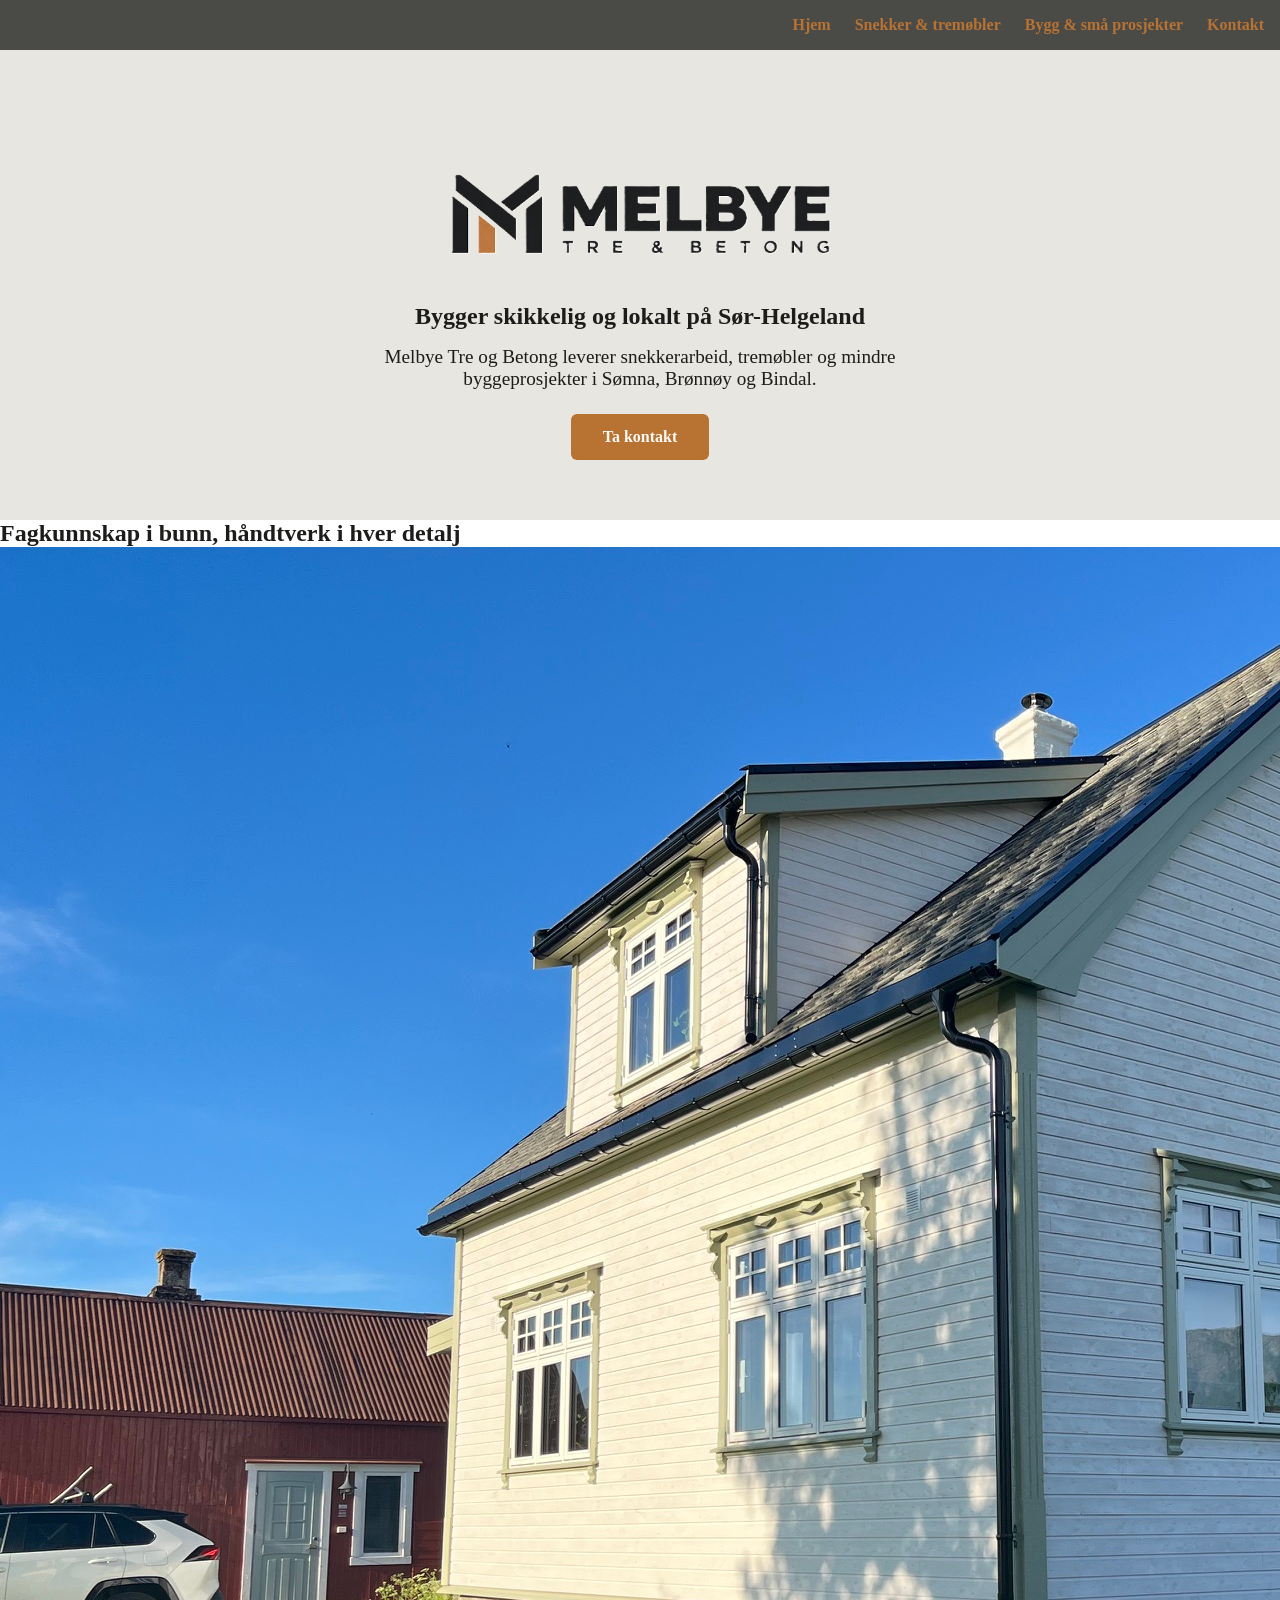
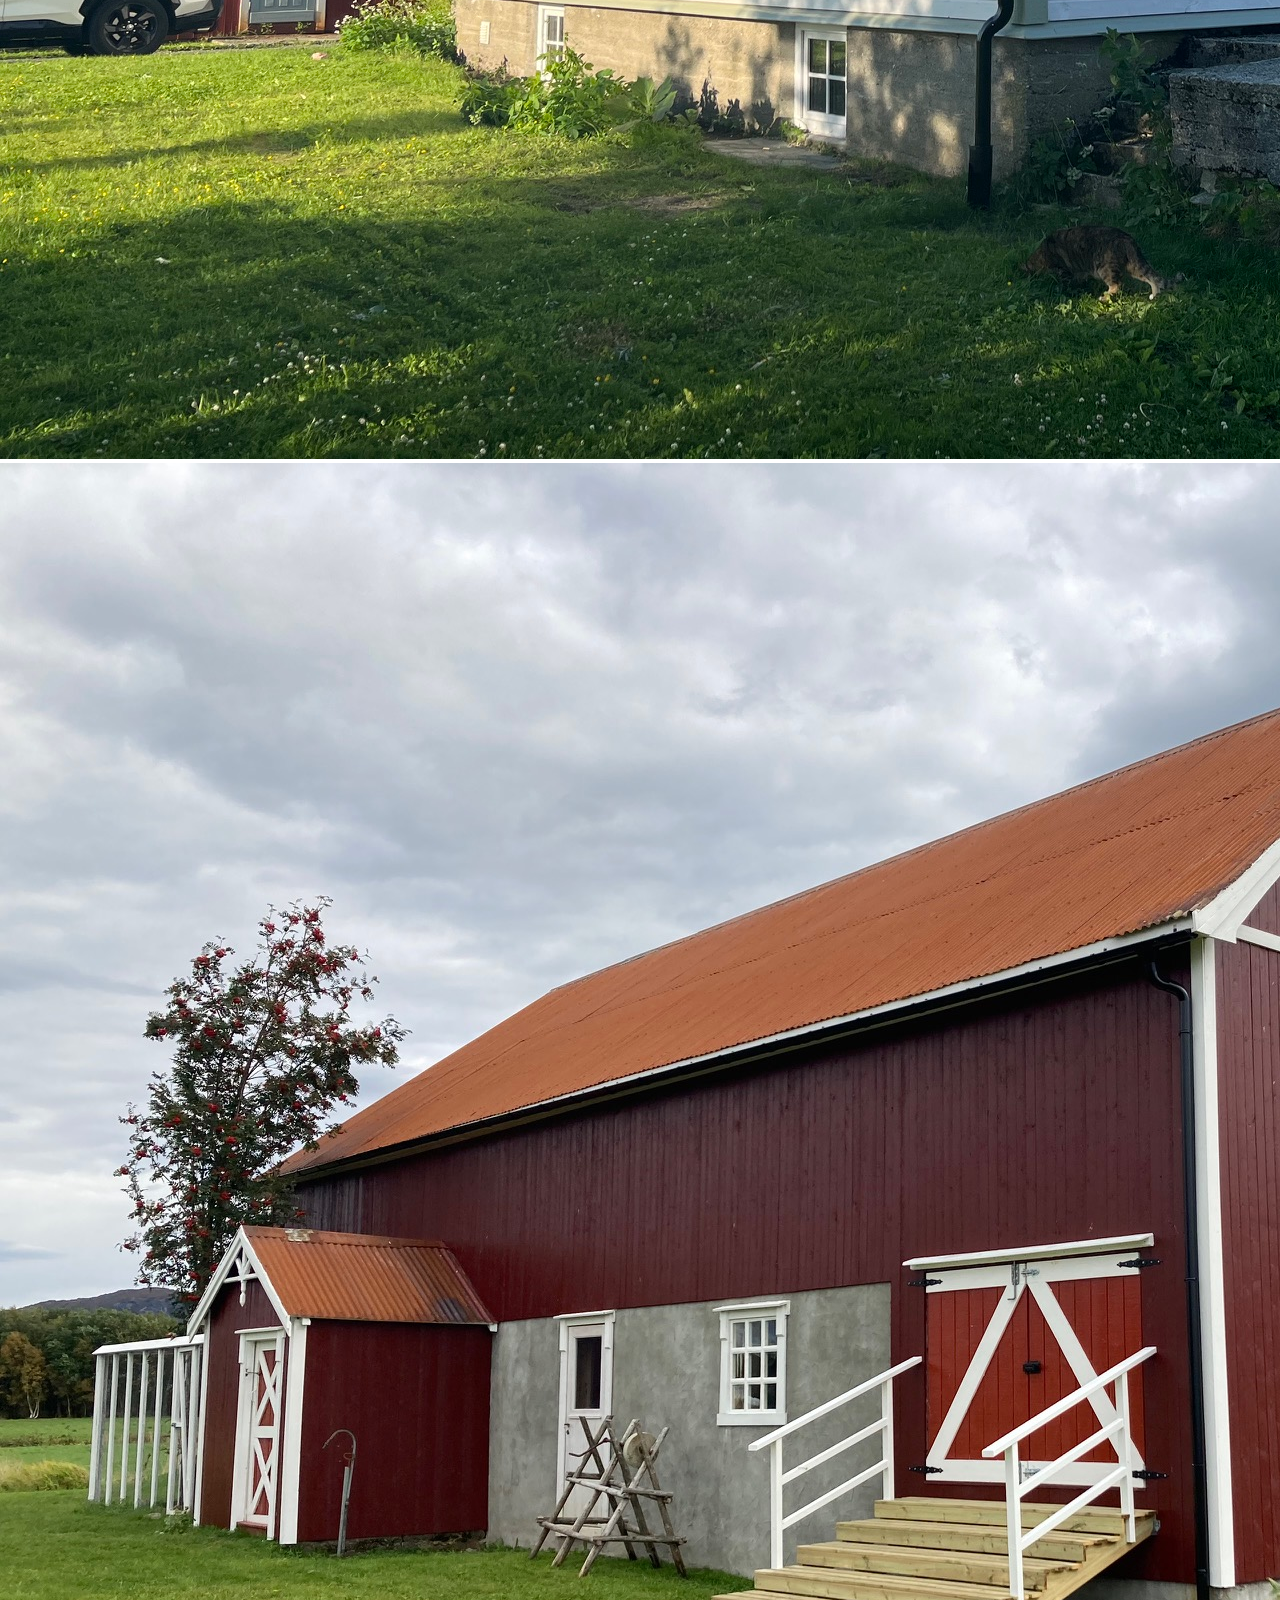
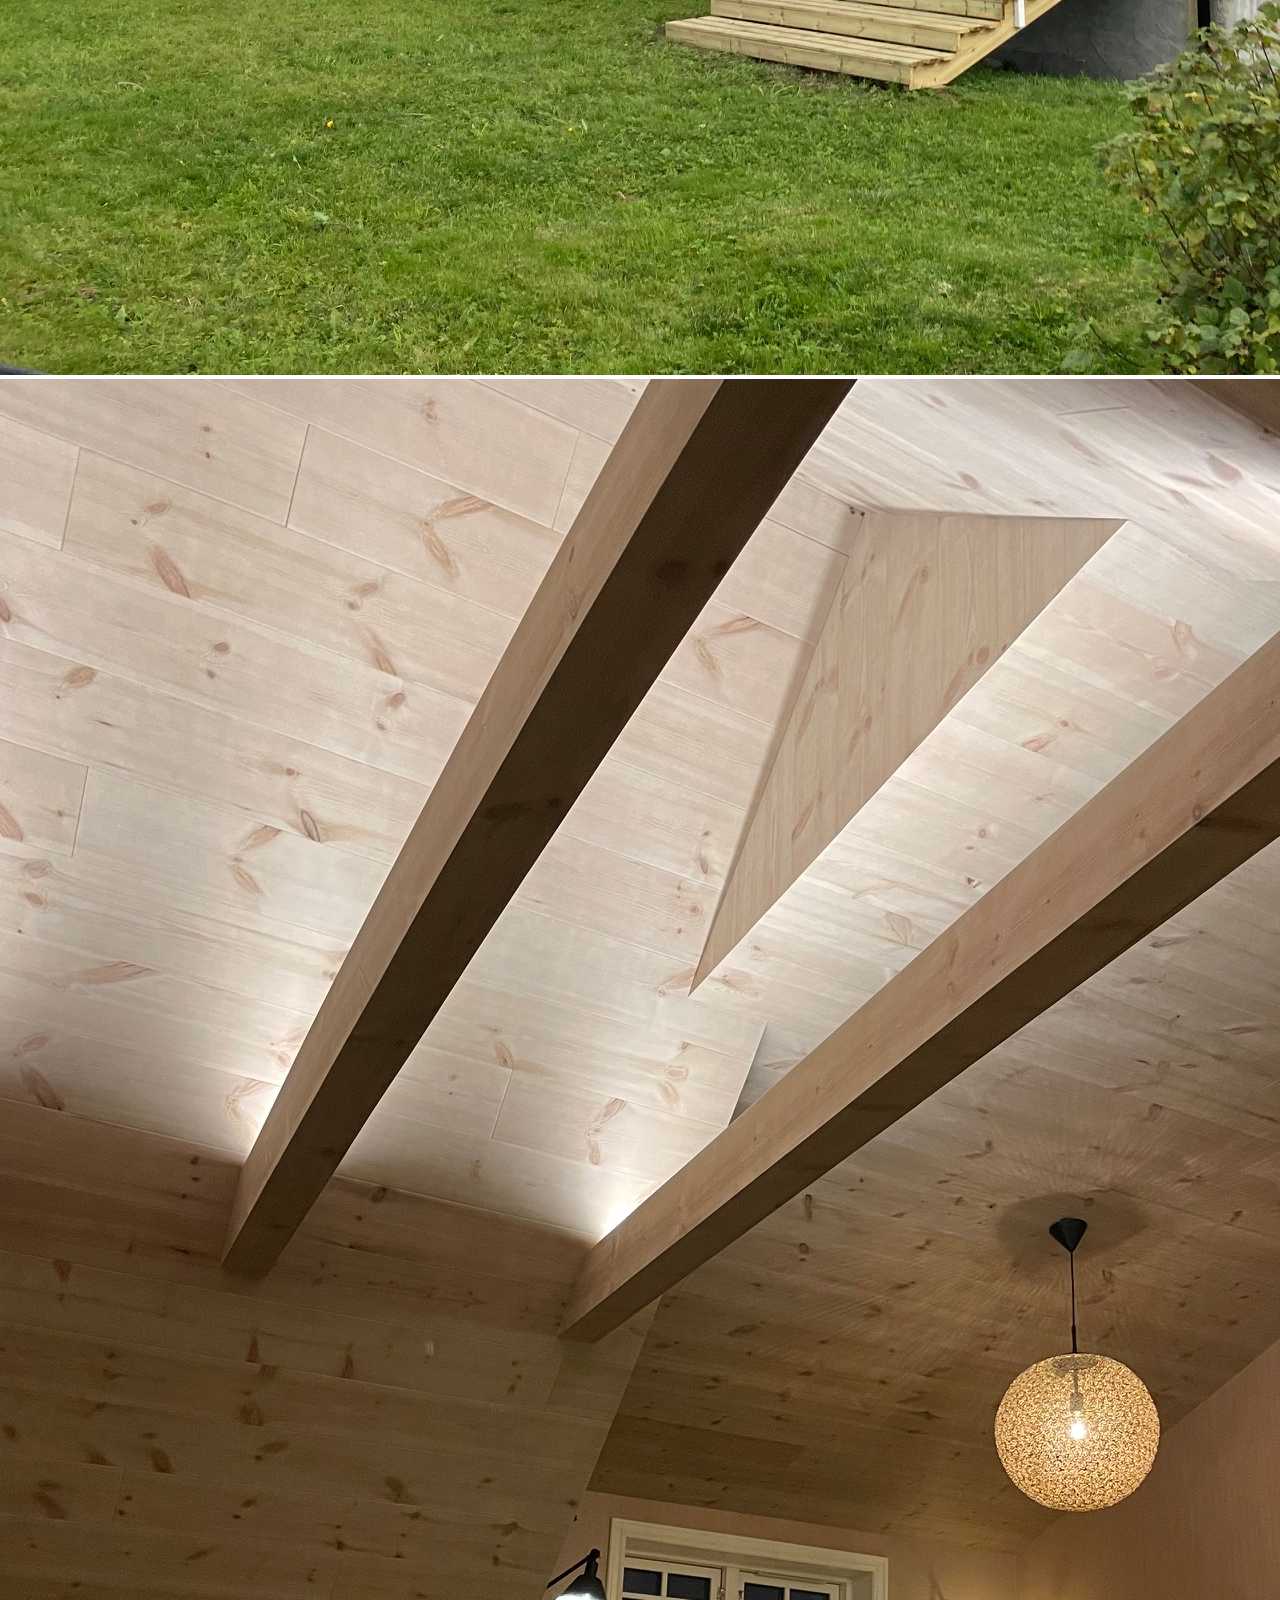
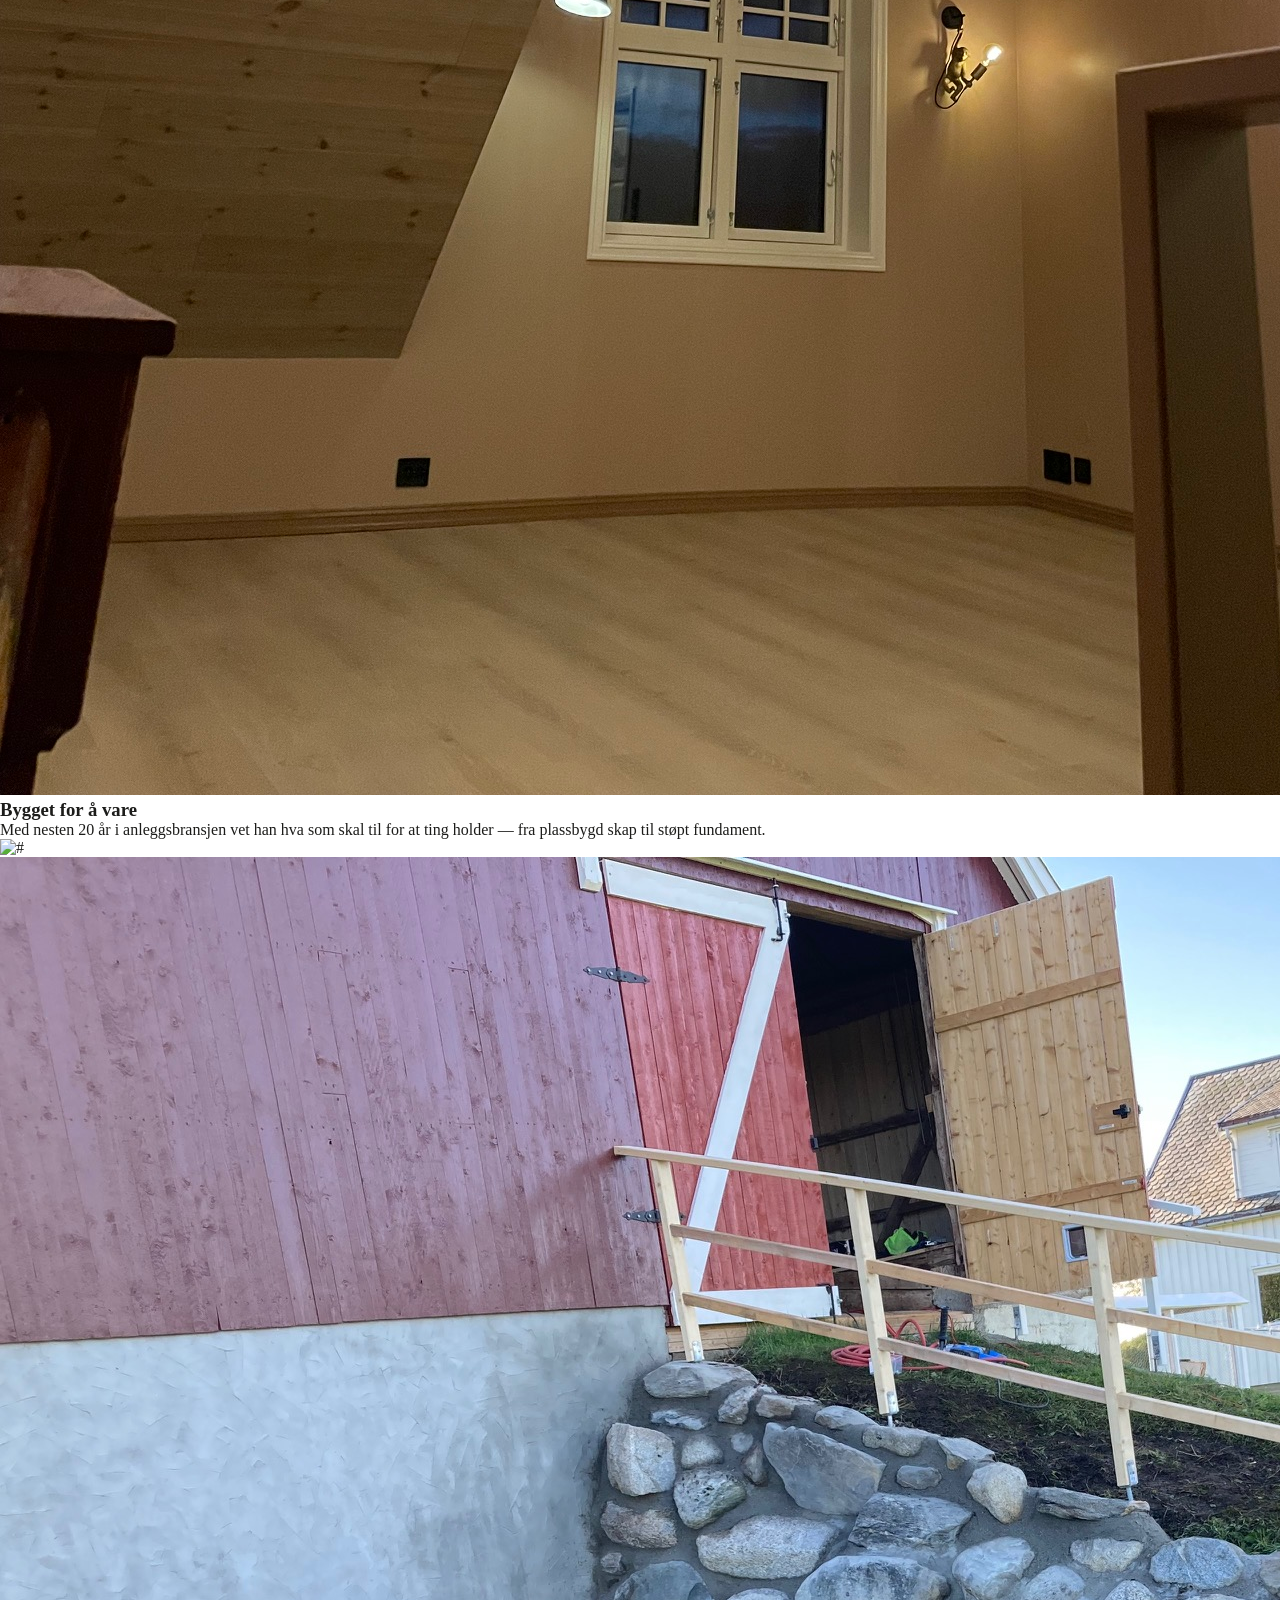
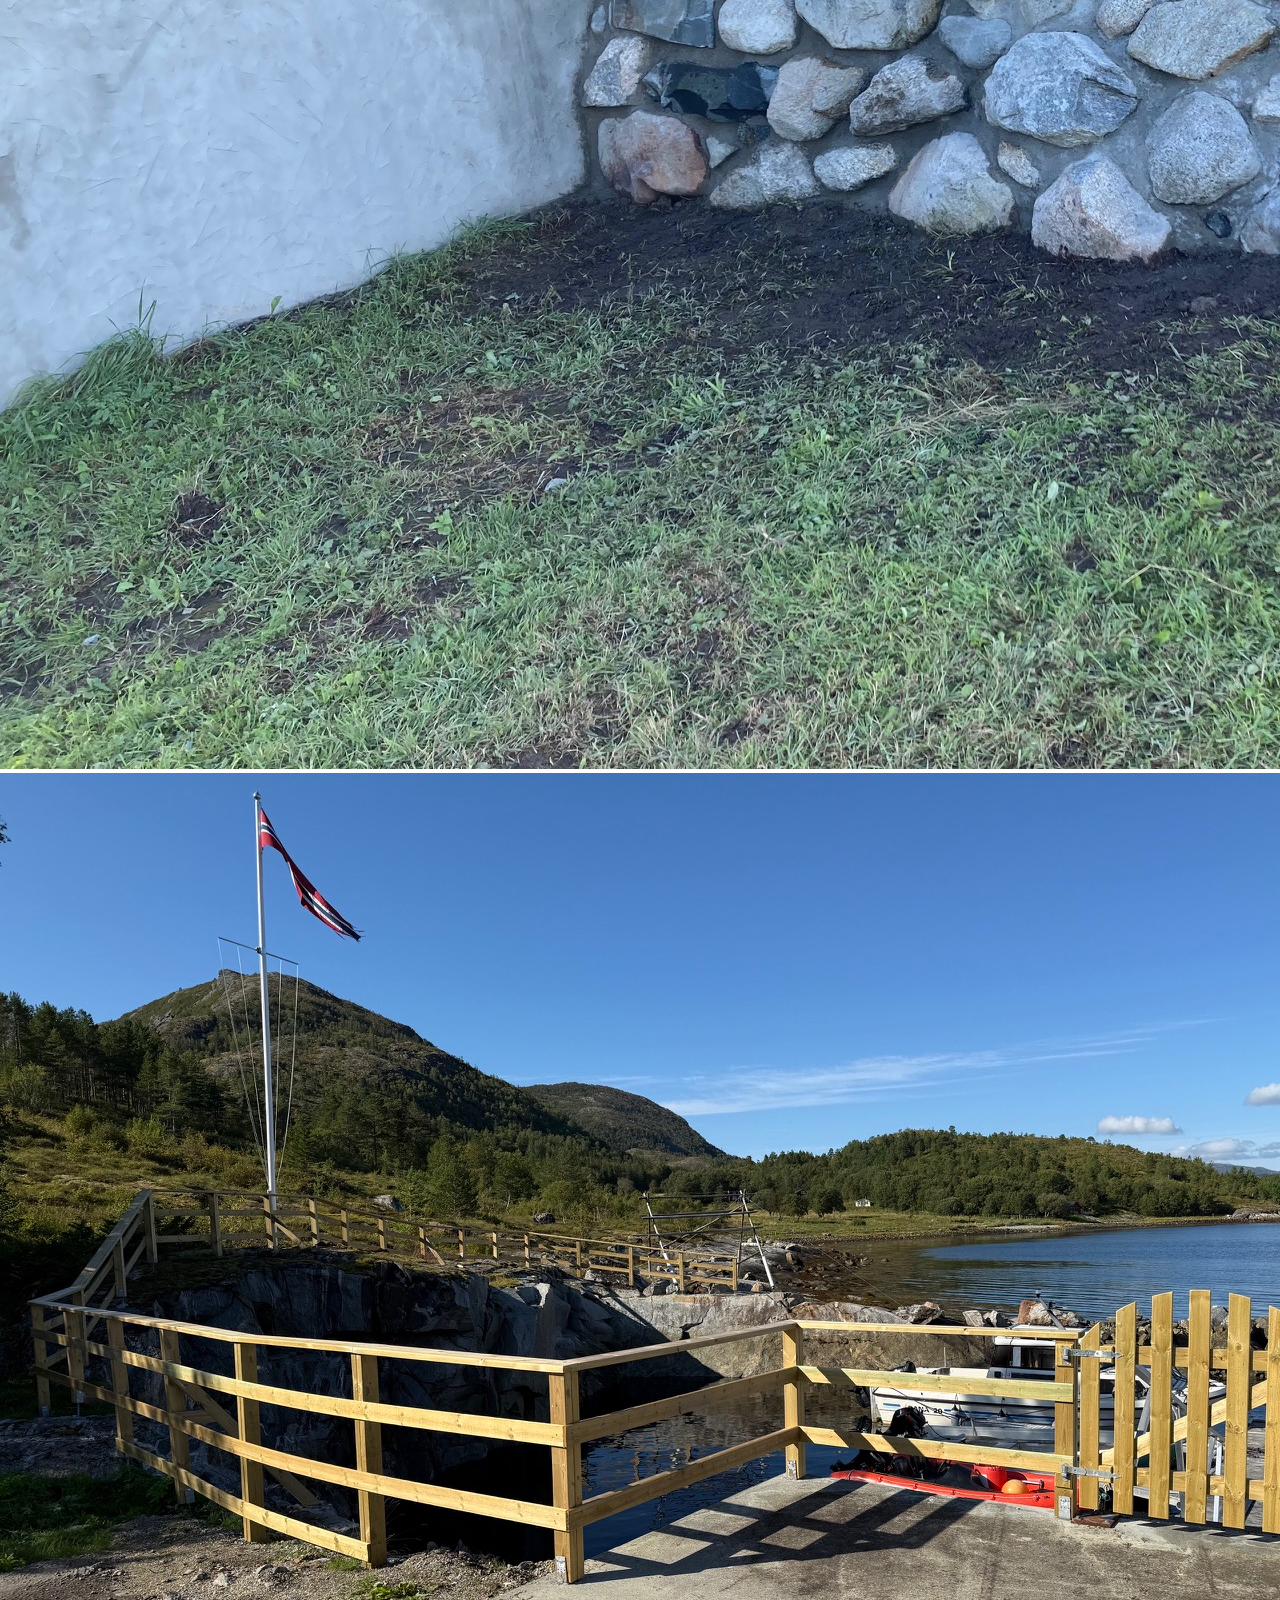
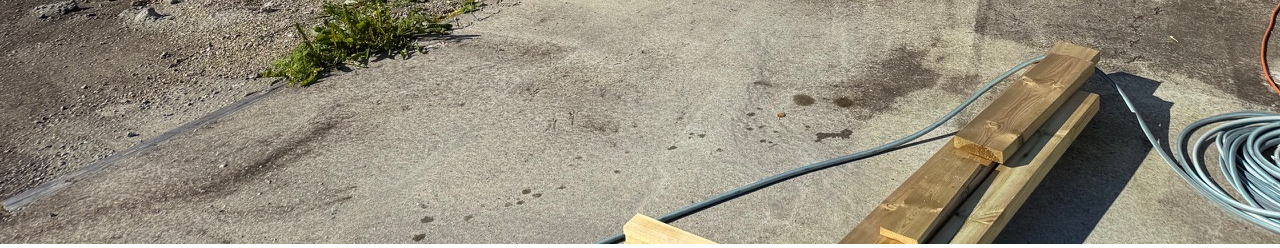
==== index.html @ 4311d652 "styne nav og hero" ====
<!DOCTYPE html>
<html lang="no">
<head>
  <meta charset="UTF-8">
  <meta name="viewport" content="width=device-width, initial-scale=1.0">
  <title>Melbye Tre og Betong</title>
  <link rel="stylesheet" href="style.css">
</head>
<body>

    <header>
      <nav>
        <ul>
            <li><a href="index.html">Hjem</a></li>
            <li><a href="#">Snekker &amp; tremøbler</a></li>
            <li><a href="#">Bygg &amp; små prosjekter</a></li>
            <li><a href="#">Kontakt</a></li>
        </ul>
      </nav>
    </header>

    <section class="hero">
     <img src="bilder/logo.png" alt="Melbye Tre og Betong">
     <h1>Bygger skikkelig og lokalt på Sør-Helgeland</h1>
     <p>Melbye Tre og Betong leverer snekkerarbeid, tremøbler og mindre byggeprosjekter i Sømna, Brønnøy og Bindal.</p>
     <a href="kontakt.html" class="knapp">Ta kontakt</a>
    </section>

    <section class="tjenester">
        <h2>Fagkunnskap i bunn, håndtverk i hver detalj</h2>

        <div class="galleri">
            <img src="bilder/hus.jpeg" alt="nyoppusset eldre hus med fine utsmykkninger">
            <img src="bilder/fjøs.jpeg" alt="nyoppusset fjøs med tretrapp">
            <img src="bilder/tak.jpeg" alt="listefritt tretakpanel i tak med mange vinkler">
            
             <div class="tekstboks">
                <h3>Bygget for å vare</h3>
                <p>Med nesten 20 år i anleggsbransjen vet han hva som skal til for at ting holder — fra plassbygd skap til støpt fundament.</p>
             </div>

            <img src="#" alt="#">
            <img src="bilder/betong.jpeg" alt="betongvegg og steinvegg med gjerde">
            <img src="bilder/brygge.jpeg" alt="støpt kai og gjerding med port rundt liten havn">
        </div>
    </section>

</body>
</html>
---- style.css ----
:root {
  --betong-lys: #E8E6E1;
  --betong-mørk: #4A4A47;
  --tre: #B87333;
  --sort: #1C1C1A;
  --hvit: #FAF9F6;
}

* {
  margin: 0;
  padding: 0;
  box-sizing: border-box;
}

body {
  font-family: barlow condensed;
  color: var(--sort);
}

nav {
    background-color: var(--betong-mørk);
}

nav ul {
  list-style: none;
  display: flex;
  gap: 24px;
  justify-content: flex-end;
  padding: 16px;
}

nav a {
  text-decoration: none;
  color: var(--tre);
  font-weight: bold;
}

.hero {
  text-align: center;
  padding: 60px 20px;
  background-color: var(--betong-lys);
}

.hero img {
  width: 444px;
  margin-bottom: -33px;
}

.hero h1 {
  margin-bottom: 16px;
}

.hero p {
  max-width: 600px;
  margin: 0 auto 24px;
  font-size: 1.2rem;
}

.knapp {
  display: inline-block;
  background-color: var(--tre);
  color: var(--hvit);
  text-decoration: none;
  padding: 14px 32px;
  border-radius: 6px;
  font-weight: bold;
}
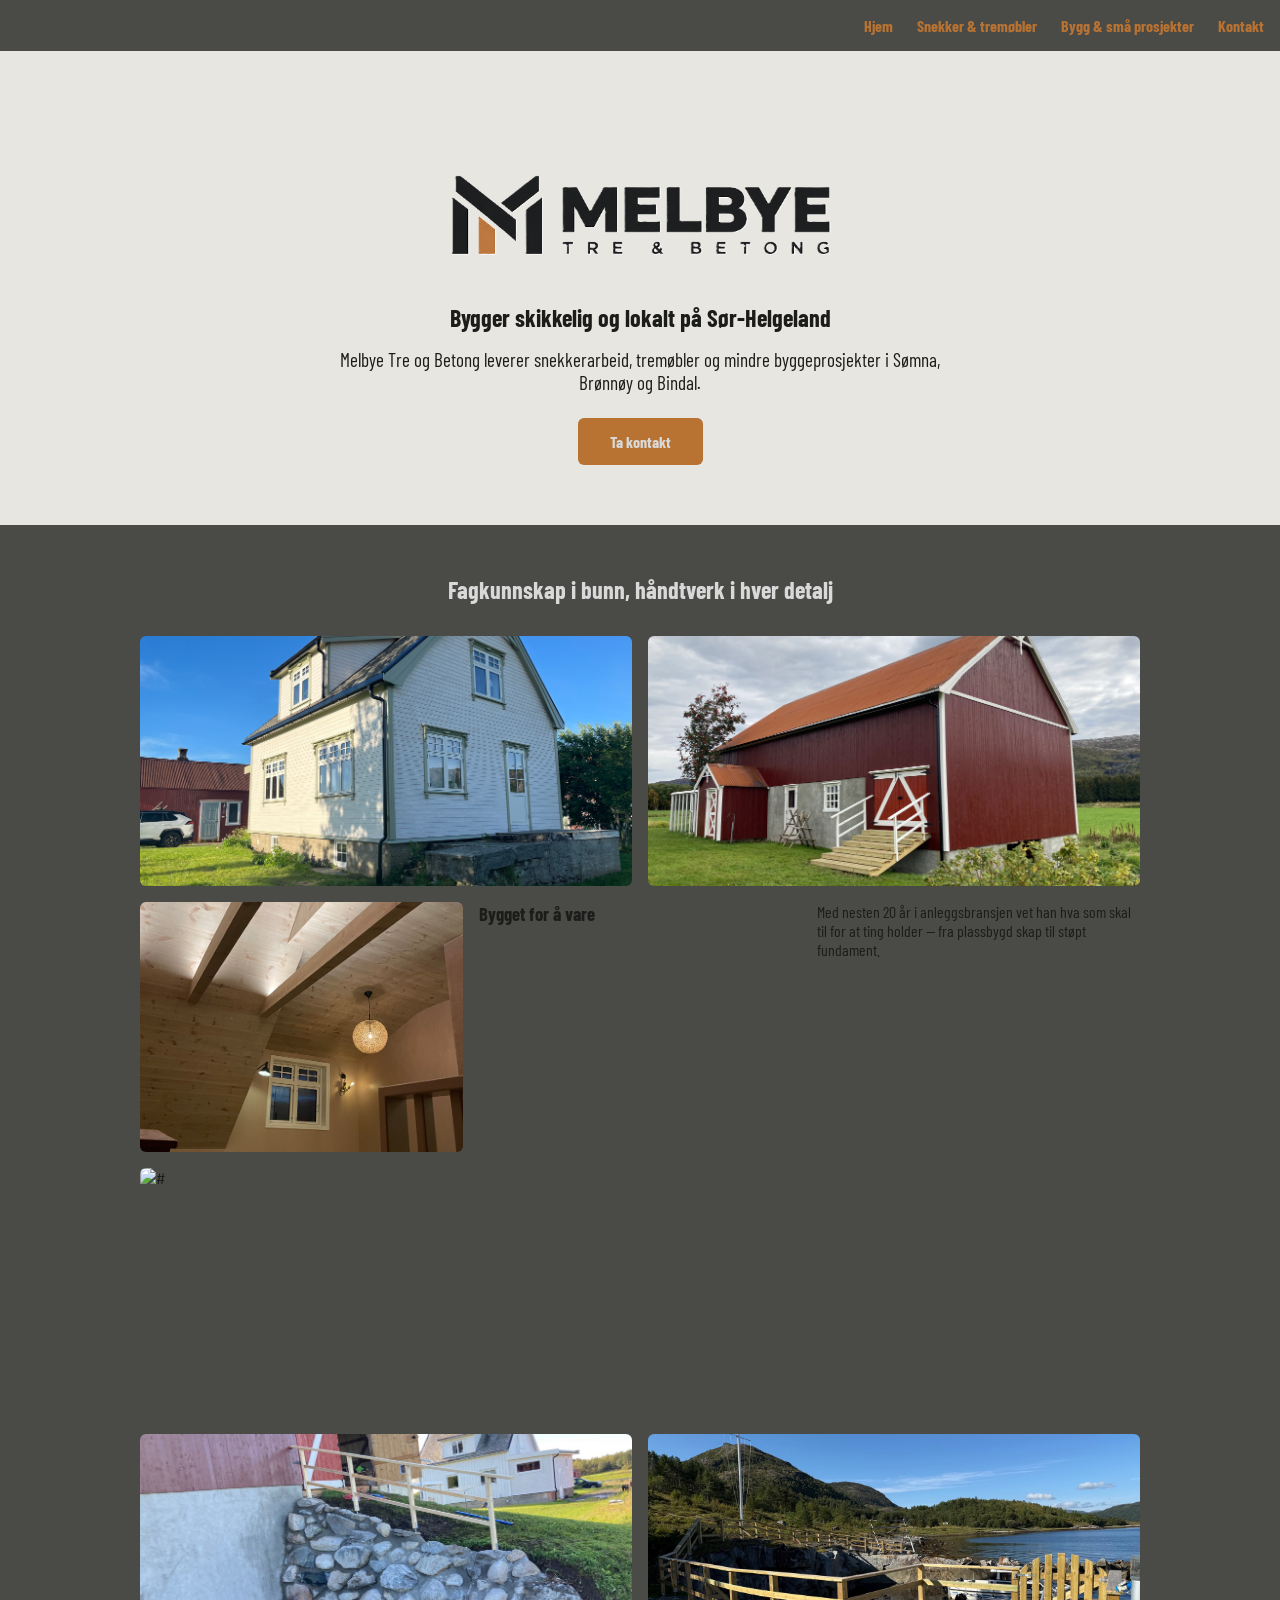
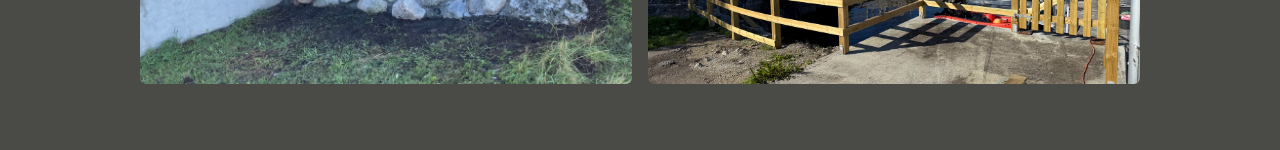
==== commit aaaa9ebb: "oppdater fargenavn og galleri-layout, samnt overskrifter til css" ====
--- a/index.html
+++ b/index.html
@@ -4,6 +4,7 @@
   <meta charset="UTF-8">
   <meta name="viewport" content="width=device-width, initial-scale=1.0">
   <title>Melbye Tre og Betong</title>
+  <link href="https://fonts.googleapis.com/css2?family=Barlow+Condensed:wght@400;600;700&display=swap" rel="stylesheet">
   <link rel="stylesheet" href="style.css">
 </head>
 <body>
@@ -30,18 +31,23 @@
         <h2>Fagkunnskap i bunn, håndtverk i hver detalj</h2>
 
         <div class="galleri">
-            <img src="bilder/hus.jpeg" alt="nyoppusset eldre hus med fine utsmykkninger">
-            <img src="bilder/fjøs.jpeg" alt="nyoppusset fjøs med tretrapp">
+   
+         <div class="rad-2">
+           <img src="bilder/hus.jpeg" alt="nyoppusset eldre hus med fine utsmykkninger">
+           <img src="bilder/fjøs.jpeg" alt="nyoppusset fjøs med tretrapp">
+         </div>
+                       
+         <div class="rad-3">
             <img src="bilder/tak.jpeg" alt="listefritt tretakpanel i tak med mange vinkler">
-            
-             <div class="tekstboks">
-                <h3>Bygget for å vare</h3>
-                <p>Med nesten 20 år i anleggsbransjen vet han hva som skal til for at ting holder — fra plassbygd skap til støpt fundament.</p>
-             </div>
+            <h3>Bygget for å vare</h3>
+            <p>Med nesten 20 år i anleggsbransjen vet han hva som skal til for at ting holder — fra plassbygd skap til støpt fundament.</p>
+            <img src="#" alt="#">
+         </div>
 
-            <img src="#" alt="#">
+         <div class="rad-2">
             <img src="bilder/betong.jpeg" alt="betongvegg og steinvegg med gjerde">
             <img src="bilder/brygge.jpeg" alt="støpt kai og gjerding med port rundt liten havn">
+          </div>
         </div>
     </section>
 
--- a/style.css
+++ b/style.css
@@ -1,11 +1,18 @@
+/* ============================================
+   FARGER (variabler)
+   ============================================ */
 :root {
-  --betong-lys: #E8E6E1;
-  --betong-mørk: #4A4A47;
-  --tre: #B87333;
-  --sort: #1C1C1A;
-  --hvit: #FAF9F6;
+  --grå-lys: #E8E6E1;
+  --grå-mørk: #4A4A47;
+  --tre-varm: #B87333;
+  --tre-varm-2: #A56A3A;
+  --mørk-tekst: #1C1C1A;
+  --lys-tekst: #D9D9D9;
 }
 
+/* ============================================
+   GRUNNLEGGENDE / RESET
+   ============================================ */
 * {
   margin: 0;
   padding: 0;
@@ -13,12 +20,15 @@
 }
 
 body {
-  font-family: barlow condensed;
-  color: var(--sort);
+  font-family: "Barlow Condensed", sans-serif;
+  color: var(--mørk-tekst);
 }
 
+/* ============================================
+   NAV (toppmeny)
+   ============================================ */
 nav {
-    background-color: var(--betong-mørk);
+  background-color: var(--grå-mørk);
 }
 
 nav ul {
@@ -31,14 +41,17 @@
 
 nav a {
   text-decoration: none;
-  color: var(--tre);
+  color: var(--tre-varm);
   font-weight: bold;
 }
 
+/* ============================================
+   HERO (topp med logo + overskrift)
+   ============================================ */
 .hero {
   text-align: center;
   padding: 60px 20px;
-  background-color: var(--betong-lys);
+  background-color: var(--grå-lys);
 }
 
 .hero img {
@@ -56,12 +69,70 @@
   font-size: 1.2rem;
 }
 
+/* ============================================
+   KNAPP
+   ============================================ */
 .knapp {
   display: inline-block;
-  background-color: var(--tre);
-  color: var(--hvit);
+  background-color: var(--tre-varm);
+  color: var(--lys-tekst);
   text-decoration: none;
   padding: 14px 32px;
   border-radius: 6px;
   font-weight: bold;
+}
+
+/* ============================================
+   TJENESTER (mørk seksjon med bildegalleri)
+   ============================================ */
+.tjenester {
+  background-color: var(--grå-mørk);
+  padding: 50px 20px;
+}
+
+.tjenester h2 {
+  text-align: center;
+  color: var(--lys-tekst);
+  margin-bottom: 32px;
+}
+
+/* --- Galleri-container --- */
+.galleri {
+  max-width: 1000px;
+  margin: 0 auto;
+}
+
+/* --- Rader i galleriet --- */
+.rad-2 {
+  display: grid;
+  grid-template-columns: repeat(2, 1fr);
+  gap: 16px;
+  margin-bottom: 16px;
+}
+
+.rad-3 {
+  display: grid;
+  grid-template-columns: repeat(3, 1fr);
+  gap: 16px;
+  margin-bottom: 16px;
+}
+
+/* --- Bilder i radene --- */
+.rad-2 img,
+.rad-3 img {
+  width: 100%;
+  height: 250px;
+  object-fit: cover;
+  border-radius: 6px;
+}
+
+/* --- Tekstboks i galleriet --- */
+.tekstboks {
+  background-color: var(--tre-varm);
+  color: var(--lys-tekst);
+  padding: 20px;
+  border-radius: 6px;
+  display: flex;
+  flex-direction: column;
+  justify-content: center;
 }
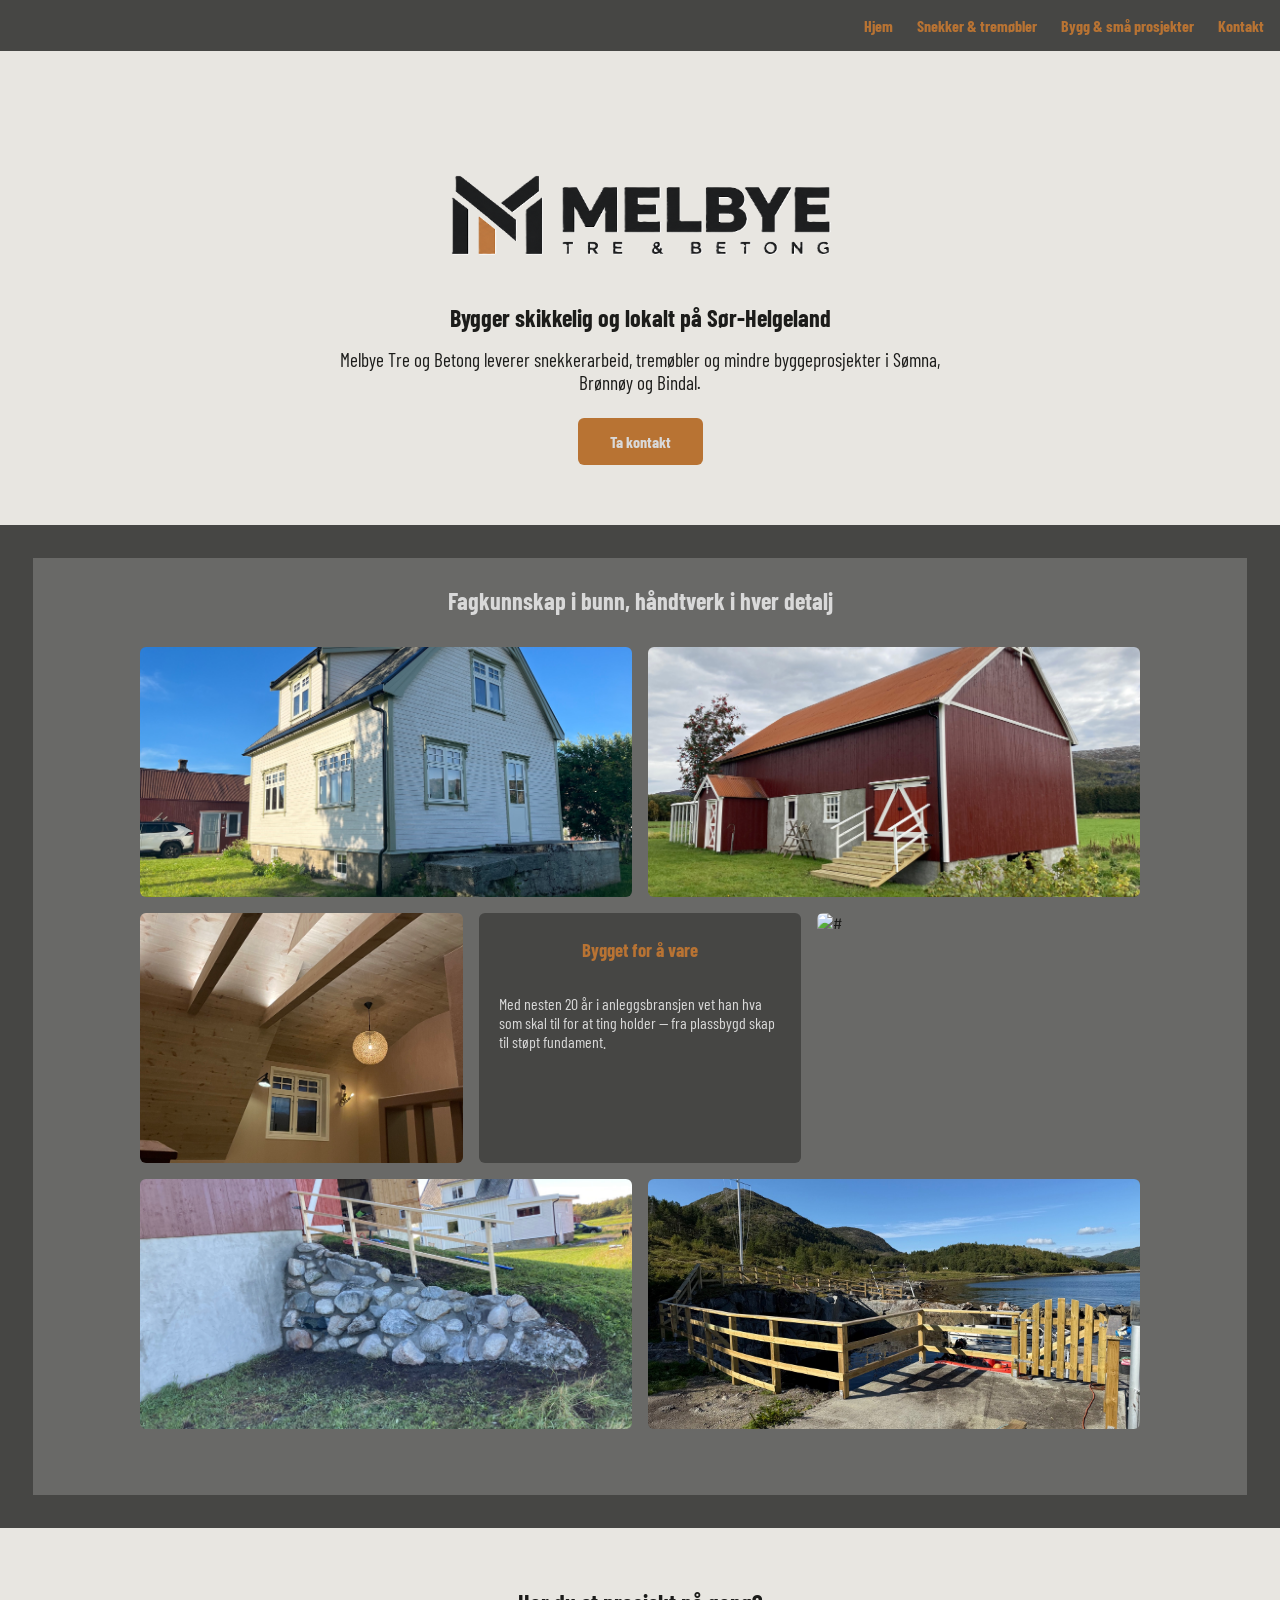
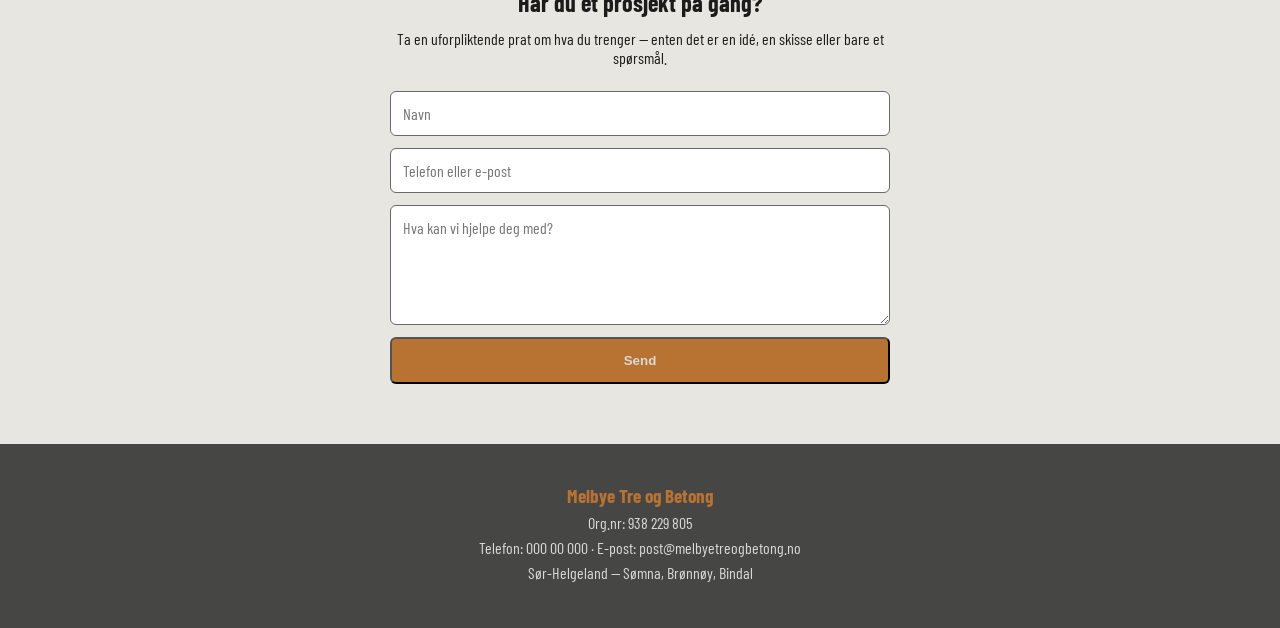
==== commit ad57bbe1: "la til kontakt-sekjon og footer" ====
--- a/index.html
+++ b/index.html
@@ -9,47 +9,77 @@
 </head>
 <body>
 
-    <header>
-      <nav>
-        <ul>
-            <li><a href="index.html">Hjem</a></li>
-            <li><a href="#">Snekker &amp; tremøbler</a></li>
-            <li><a href="#">Bygg &amp; små prosjekter</a></li>
-            <li><a href="#">Kontakt</a></li>
-        </ul>
-      </nav>
-    </header>
+  <!-- ===== TOPPMENY ===== -->
+  <header>
+    <nav>
+      <ul>
+        <li><a href="index.html">Hjem</a></li>
+        <li><a href="#">Snekker &amp; tremøbler</a></li>
+        <li><a href="#">Bygg &amp; små prosjekter</a></li>
+        <li><a href="#kontakt">Kontakt</a></li>
+      </ul>
+    </nav>
+  </header>
 
-    <section class="hero">
-     <img src="bilder/logo.png" alt="Melbye Tre og Betong">
-     <h1>Bygger skikkelig og lokalt på Sør-Helgeland</h1>
-     <p>Melbye Tre og Betong leverer snekkerarbeid, tremøbler og mindre byggeprosjekter i Sømna, Brønnøy og Bindal.</p>
-     <a href="kontakt.html" class="knapp">Ta kontakt</a>
-    </section>
+  <!-- ===== HERO ===== -->
+  <section class="hero">
+    <img src="bilder/logo.png" alt="Melbye Tre og Betong">
+    <h1>Bygger skikkelig og lokalt på Sør-Helgeland</h1>
+    <p>Melbye Tre og Betong leverer snekkerarbeid, tremøbler og mindre byggeprosjekter i Sømna, Brønnøy og Bindal.</p>
+    <a href="#kontakt" class="knapp">Ta kontakt</a>
+  </section>
 
-    <section class="tjenester">
-        <h2>Fagkunnskap i bunn, håndtverk i hver detalj</h2>
+  <!-- ===== TJENESTER / GALLERI ===== -->
+  <section class="tjenester">
+    <h2>Fagkunnskap i bunn, håndtverk i hver detalj</h2>
 
-        <div class="galleri">
-   
-         <div class="rad-2">
-           <img src="bilder/hus.jpeg" alt="nyoppusset eldre hus med fine utsmykkninger">
-           <img src="bilder/fjøs.jpeg" alt="nyoppusset fjøs med tretrapp">
-         </div>
-                       
-         <div class="rad-3">
-            <img src="bilder/tak.jpeg" alt="listefritt tretakpanel i tak med mange vinkler">
-            <h3>Bygget for å vare</h3>
-            <p>Med nesten 20 år i anleggsbransjen vet han hva som skal til for at ting holder — fra plassbygd skap til støpt fundament.</p>
-            <img src="#" alt="#">
-         </div>
+    <div class="galleri">
 
-         <div class="rad-2">
-            <img src="bilder/betong.jpeg" alt="betongvegg og steinvegg med gjerde">
-            <img src="bilder/brygge.jpeg" alt="støpt kai og gjerding med port rundt liten havn">
-          </div>
+      <!-- Rad 1: to bilder -->
+      <div class="rad-2">
+        <img src="bilder/hus.jpeg" alt="nyoppusset eldre hus med fine utsmykkninger">
+        <img src="bilder/fjøs.jpeg" alt="nyoppusset fjøs med tretrapp">
+      </div>
+
+      <!-- Rad 2: bilde + tekstboks + bilde -->
+      <div class="rad-3">
+        <img src="bilder/tak.jpeg" alt="listefritt tretakpanel i tak med mange vinkler">
+        <div class="tekstboks">
+          <h3>Bygget for å vare</h3>
+          <p>Med nesten 20 år i anleggsbransjen vet han hva som skal til for at ting holder — fra plassbygd skap til støpt fundament.</p>
         </div>
-    </section>
+        <img src="#" alt="#">
+      </div>
+
+      <!-- Rad 3: to bilder -->
+      <div class="rad-2">
+        <img src="bilder/betong.jpeg" alt="betongvegg og steinvegg med gjerde">
+        <img src="bilder/brygge.jpeg" alt="støpt kai og gjerding med port rundt liten havn">
+      </div>
+
+    </div>
+  </section>
+
+  <!-- ===== KONTAKT ===== -->
+  <section class="kontakt" id="kontakt">
+    <h2>Har du et prosjekt på gang?</h2>
+    <p>Ta en uforpliktende prat om hva du trenger — enten det er en idé, en skisse eller bare et spørsmål.</p>
+
+    <form action="https://formspree.io/f/DITT-ID" method="POST">
+      <input type="text" name="navn" placeholder="Navn" required>
+      <input type="text" name="kontakt" placeholder="Telefon eller e-post" required>
+      <textarea name="melding" placeholder="Hva kan vi hjelpe deg med?" required></textarea>
+      <button type="submit" class="knapp">Send</button>
+    </form>
+  </section>
+
+  <!-- ===== FOOTER ===== -->
+  <footer>
+    <p class="footer-navn">Melbye Tre og Betong</p>
+    <p>Org.nr: 938 229 805</p>
+    <p>Telefon: 000 00 000 · E-post: post@melbyetreogbetong.no</p>
+    <p>Sør-Helgeland — Sømna, Brønnøy, Bindal</p>
+  </footer>
 
 </body>
 </html>
--- a/style.css
+++ b/style.css
@@ -3,7 +3,8 @@
    ============================================ */
 :root {
   --grå-lys: #E8E6E1;
-  --grå-mørk: #4A4A47;
+  --grå-mørk: #696967;
+  --grå-mørk-mørk: #464644;
   --tre-varm: #B87333;
   --tre-varm-2: #A56A3A;
   --mørk-tekst: #1C1C1A;
@@ -28,7 +29,13 @@
    NAV (toppmeny)
    ============================================ */
 nav {
-  background-color: var(--grå-mørk);
+  background-color: var(--grå-mørk-mørk);
+}
+
+header {
+  position: sticky;
+  top: 0;
+  z-index: 100;
 }
 
 nav ul {
@@ -87,12 +94,14 @@
    ============================================ */
 .tjenester {
   background-color: var(--grå-mørk);
+  border: 33px solid #464644;
   padding: 50px 20px;
 }
 
 .tjenester h2 {
   text-align: center;
   color: var(--lys-tekst);
+  margin-top: -22px;
   margin-bottom: 32px;
 }
 
@@ -128,11 +137,78 @@
 
 /* --- Tekstboks i galleriet --- */
 .tekstboks {
-  background-color: var(--tre-varm);
+  background-color: var(--grå-mørk-mørk);
   color: var(--lys-tekst);
   padding: 20px;
   border-radius: 6px;
   display: flex;
   flex-direction: column;
   justify-content: center;
+}
+
+.tekstboks h3 {
+  color: #B87333;
+  text-align: center;
+  margin-top: -88px;
+  margin-bottom: 33px;
+}
+
+/* ============================================
+   KONTAKT
+   ============================================ */
+.kontakt {
+  background-color: var(--grå-lys);
+  text-align: center;
+  padding: 60px 20px;
+}
+
+.kontakt h2 {
+  margin-bottom: 12px;
+}
+
+.kontakt p {
+  max-width: 500px;
+  margin: 0 auto 24px;
+}
+
+.kontakt form {
+  max-width: 500px;
+  margin: 0 auto;
+  display: flex;
+  flex-direction: column;
+  gap: 12px;
+}
+
+.kontakt input,
+.kontakt textarea {
+  padding: 12px;
+  border: 1px solid var(--grå-mørk);
+  border-radius: 6px;
+  font-family: inherit;
+  font-size: 1rem;
+}
+
+.kontakt textarea {
+  min-height: 120px;
+  resize: vertical;
+}
+
+/* ============================================
+   FOOTER
+   ============================================ */
+footer {
+  background-color: var(--grå-mørk-mørk);
+  color: var(--lys-tekst);
+  text-align: center;
+  padding: 40px 20px;
+}
+
+footer p {
+  margin-bottom: 6px;
+}
+
+.footer-navn {
+  font-weight: bold;
+  font-size: 1.2rem;
+  color: var(--tre-varm);
 }
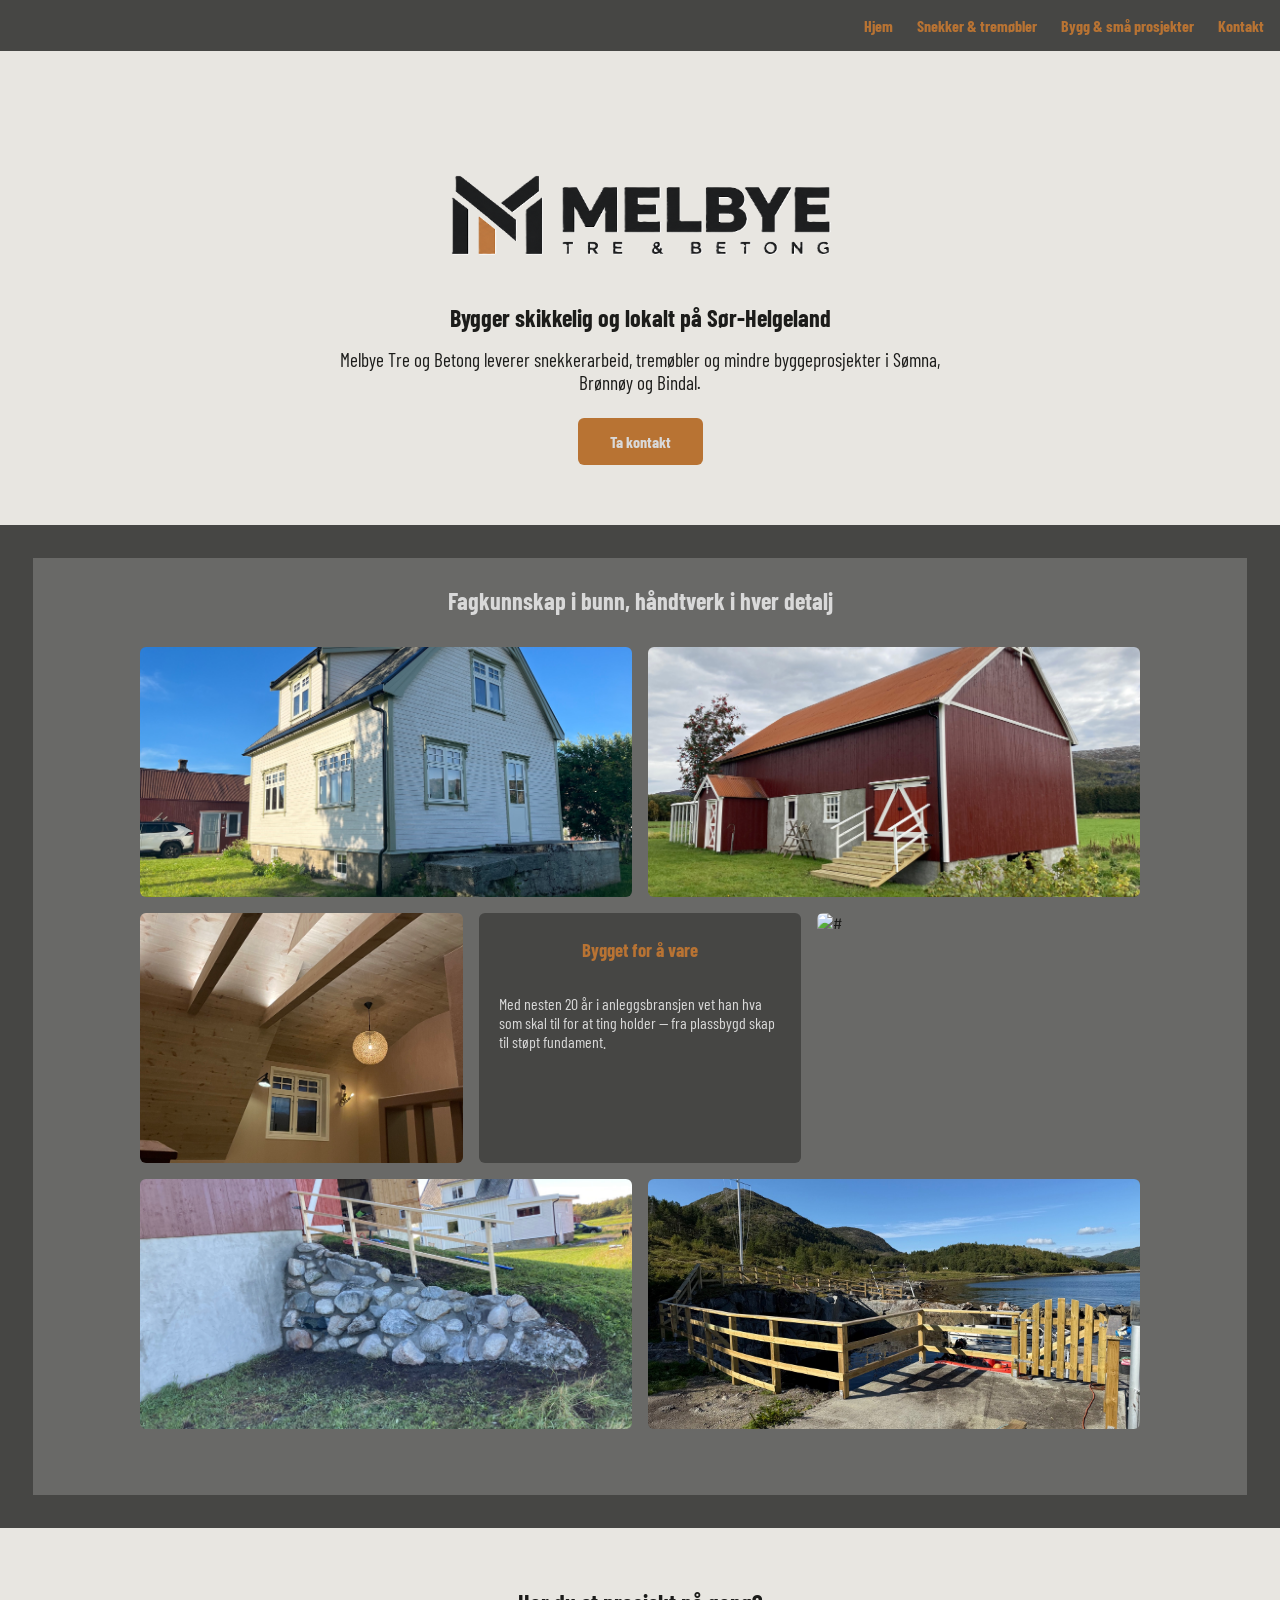
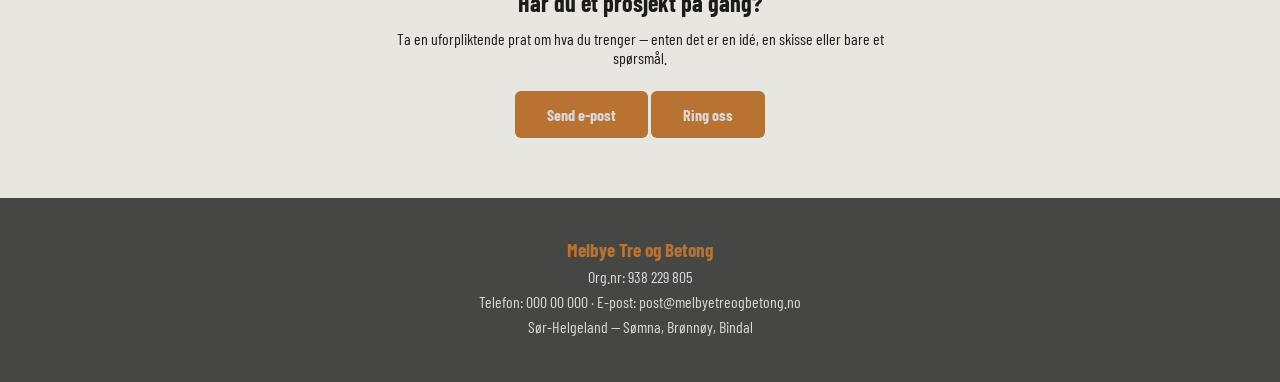
==== commit 1e82a740: "kontakt med firma epost" ====
--- a/index.html
+++ b/index.html
@@ -60,7 +60,7 @@
     </div>
   </section>
 
-  <!-- ===== KONTAKT ===== -->
+  <!-- ===== KONTAKT 
   <section class="kontakt" id="kontakt">
     <h2>Har du et prosjekt på gang?</h2>
     <p>Ta en uforpliktende prat om hva du trenger — enten det er en idé, en skisse eller bare et spørsmål.</p>
@@ -71,7 +71,18 @@
       <textarea name="melding" placeholder="Hva kan vi hjelpe deg med?" required></textarea>
       <button type="submit" class="knapp">Send</button>
     </form>
-  </section>
+  </section> ===== -->
+
+  <!-- ===== KONTAKT ===== -->
+<section class="kontakt" id="kontakt">
+  <h2>Har du et prosjekt på gang?</h2>
+  <p>Ta en uforpliktende prat om hva du trenger — enten det er en idé, en skisse eller bare et spørsmål.</p>
+
+  <div class="kontakt-info">
+    <a href="mailto:kontakt@melbyetreogbetong.no" class="knapp">Send e-post</a>
+    <a href="tel:+4700000000" class="knapp">Ring oss</a>
+  </div>
+</section>
 
   <!-- ===== FOOTER ===== -->
   <footer>
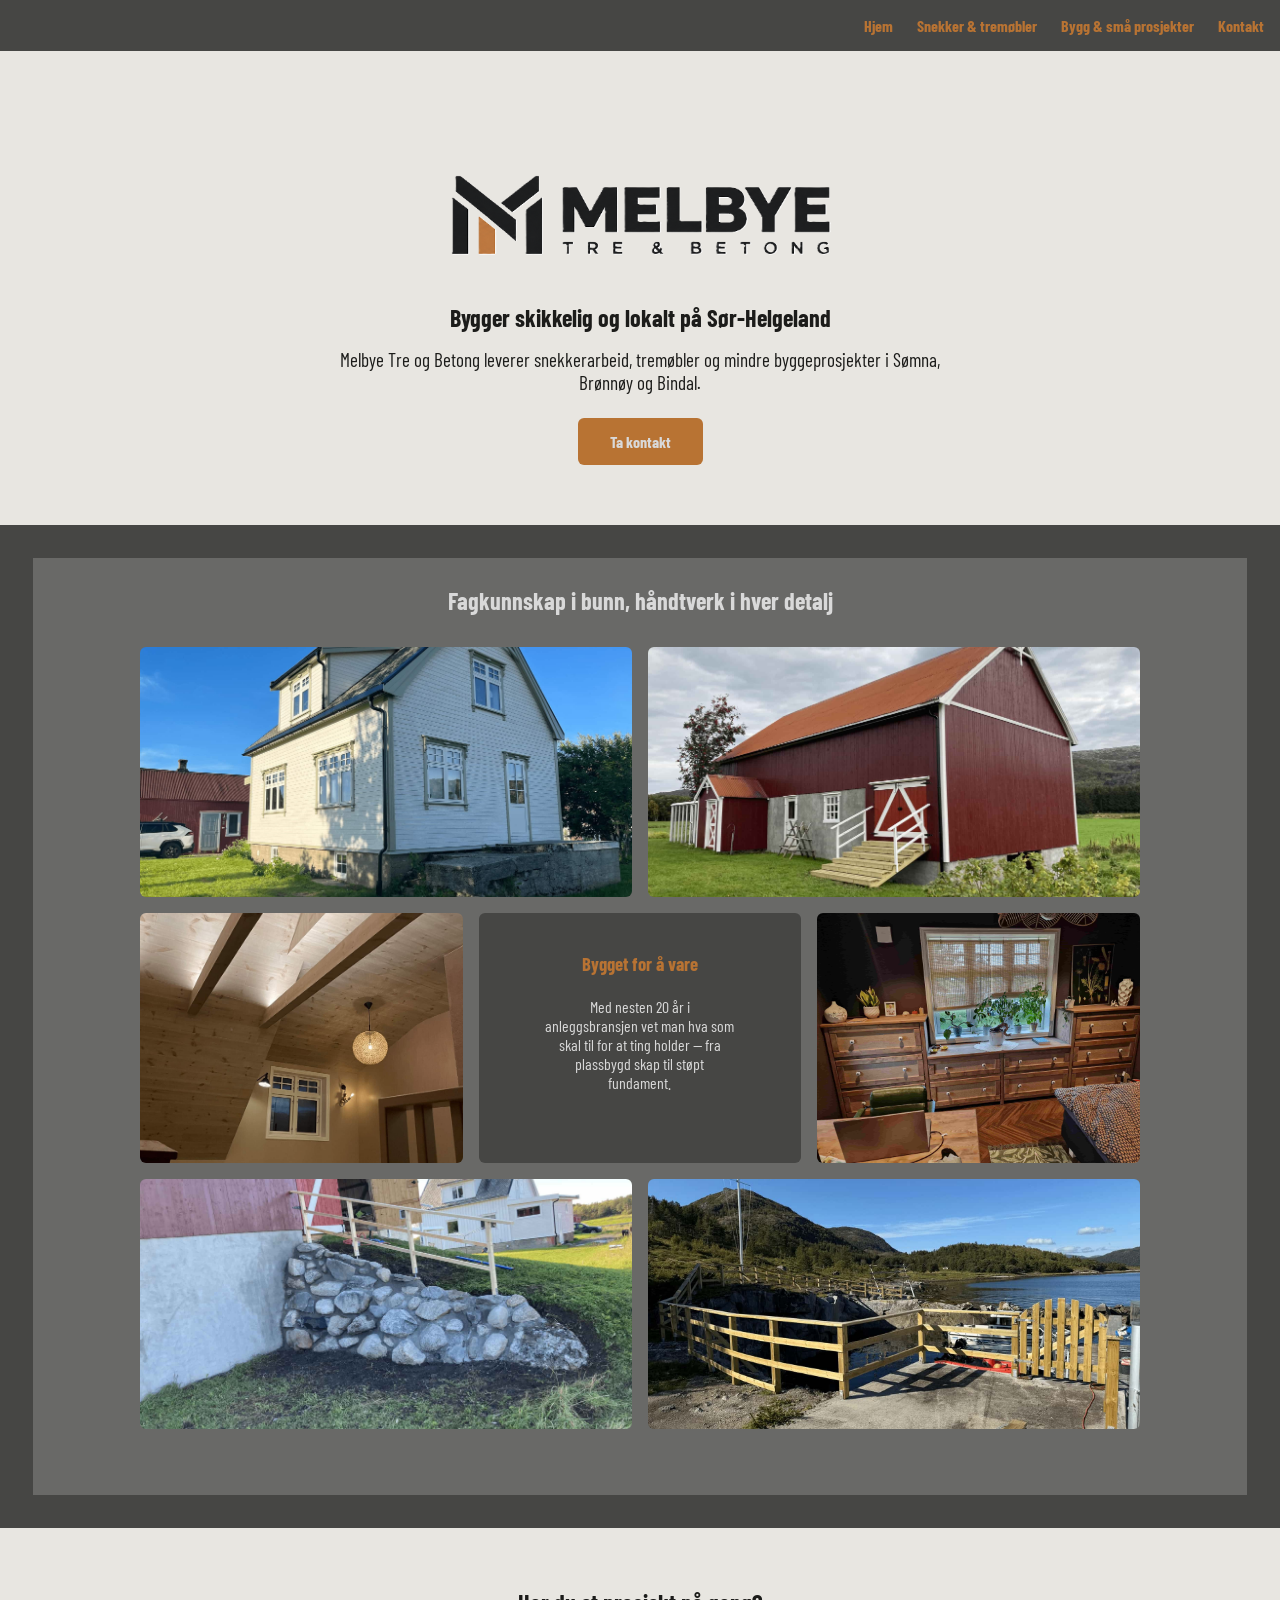
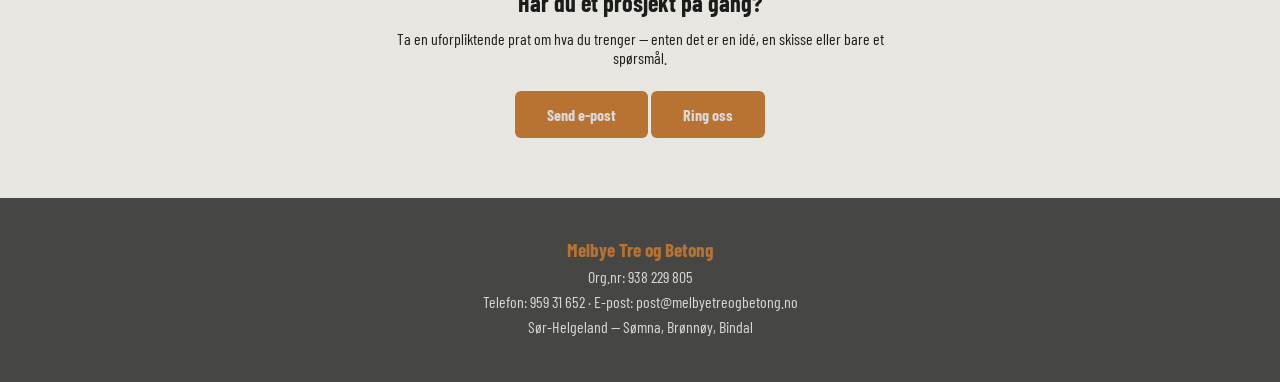
==== commit d37d5ad1: "byttet til optimaliserte bilder" ====
--- a/index.html
+++ b/index.html
@@ -37,24 +37,26 @@
 
       <!-- Rad 1: to bilder -->
       <div class="rad-2">
-        <img src="bilder/hus.jpeg" alt="nyoppusset eldre hus med fine utsmykkninger">
-        <img src="bilder/fjøs.jpeg" alt="nyoppusset fjøs med tretrapp">
+        <img src="bilder/hus.jpg" alt="nyoppusset eldre hus med fine utsmykkninger">
+        <img src="bilder/fjøs.jpg" alt="nyoppusset fjøs med tretrapp">
       </div>
 
       <!-- Rad 2: bilde + tekstboks + bilde -->
       <div class="rad-3">
-        <img src="bilder/tak.jpeg" alt="listefritt tretakpanel i tak med mange vinkler">
+        <img src="bilder/tak.jpg" alt="listefritt tretakpanel i tak med mange vinkler">
+
         <div class="tekstboks">
           <h3>Bygget for å vare</h3>
-          <p>Med nesten 20 år i anleggsbransjen vet han hva som skal til for at ting holder — fra plassbygd skap til støpt fundament.</p>
+          <p>Med nesten 20 år i anleggsbransjen vet man hva som skal til for at ting holder — fra plassbygd skap til støpt fundament.</p>
         </div>
-        <img src="#" alt="#">
+
+        <img src="bilder/seksjon.jpg" alt="plassbygd skuffeseksjon">
       </div>
 
       <!-- Rad 3: to bilder -->
       <div class="rad-2">
-        <img src="bilder/betong.jpeg" alt="betongvegg og steinvegg med gjerde">
-        <img src="bilder/brygge.jpeg" alt="støpt kai og gjerding med port rundt liten havn">
+        <img src="bilder/betong.jpg" alt="betongvegg og steinvegg med gjerde">
+        <img src="bilder/brygge.jpg" alt="støpt kai og gjerding med port rundt liten havn">
       </div>
 
     </div>
@@ -80,7 +82,7 @@
 
   <div class="kontakt-info">
     <a href="mailto:kontakt@melbyetreogbetong.no" class="knapp">Send e-post</a>
-    <a href="tel:+4700000000" class="knapp">Ring oss</a>
+    <a href="tel:+4795931652" class="knapp">Ring oss</a>
   </div>
 </section>
 
@@ -88,7 +90,7 @@
   <footer>
     <p class="footer-navn">Melbye Tre og Betong</p>
     <p>Org.nr: 938 229 805</p>
-    <p>Telefon: 000 00 000 · E-post: post@melbyetreogbetong.no</p>
+    <p>Telefon: 959 31 652 · E-post: post@melbyetreogbetong.no</p>
     <p>Sør-Helgeland — Sømna, Brønnøy, Bindal</p>
   </footer>
 
--- a/style.css
+++ b/style.css
@@ -139,7 +139,8 @@
 .tekstboks {
   background-color: var(--grå-mørk-mørk);
   color: var(--lys-tekst);
-  padding: 20px;
+  text-align: center;
+  padding: 20px 66px;
   border-radius: 6px;
   display: flex;
   flex-direction: column;
@@ -149,8 +150,8 @@
 .tekstboks h3 {
   color: #B87333;
   text-align: center;
-  margin-top: -88px;
-  margin-bottom: 33px;
+  margin-top: -33px;
+  margin-bottom: 22px;
 }
 
 /* ============================================
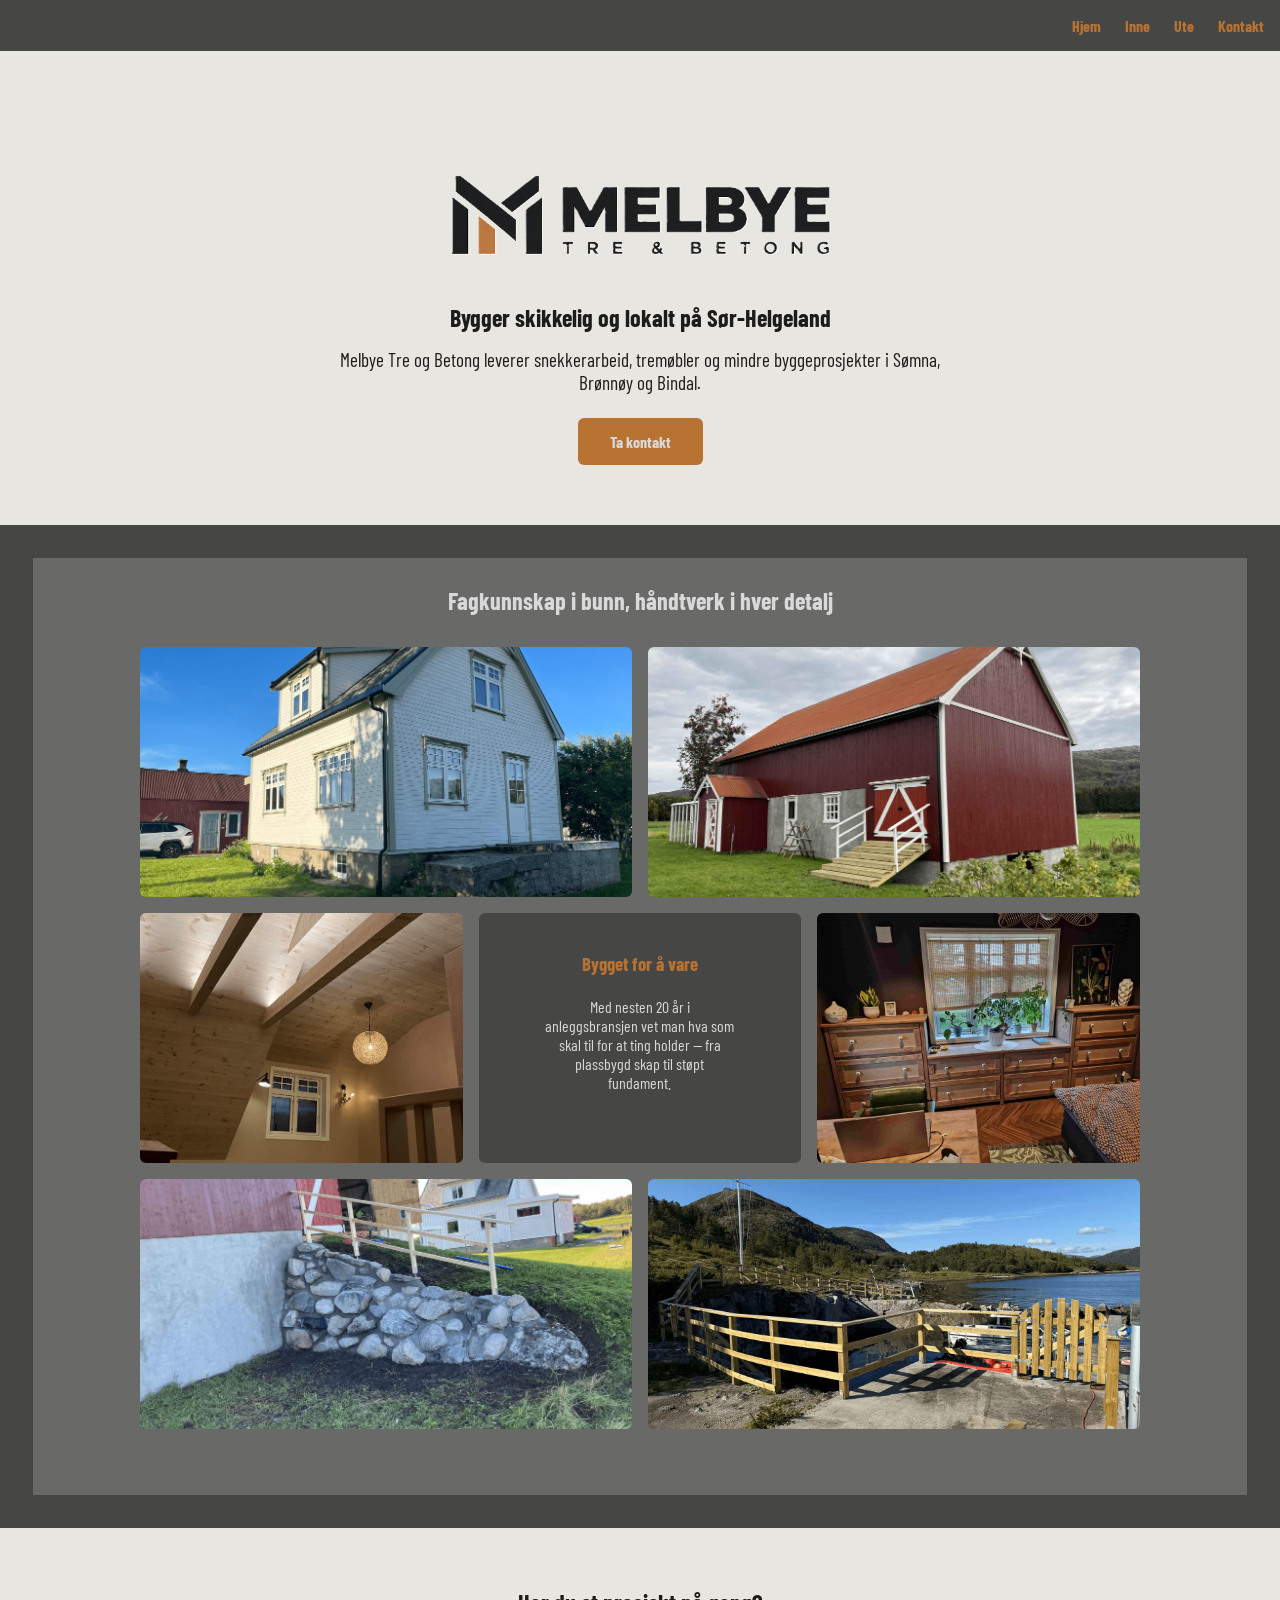
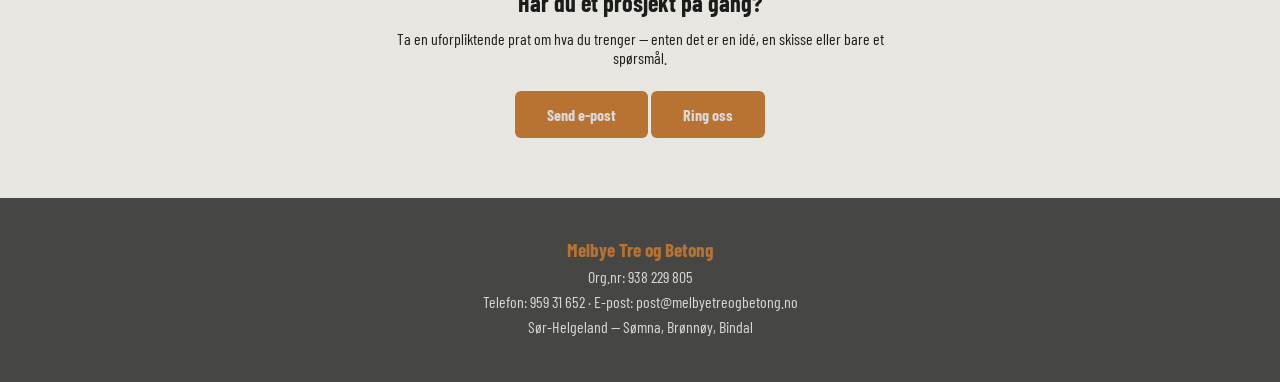
==== commit 8fa26ba7: "styling og bilder" ====
--- a/index.html
+++ b/index.html
@@ -14,8 +14,8 @@
     <nav>
       <ul>
         <li><a href="index.html">Hjem</a></li>
-        <li><a href="#">Snekker &amp; tremøbler</a></li>
-        <li><a href="#">Bygg &amp; små prosjekter</a></li>
+        <li><a href="#">Inne</a></li>
+        <li><a href="#">Ute</a></li>
         <li><a href="#kontakt">Kontakt</a></li>
       </ul>
     </nav>
--- a/style.css
+++ b/style.css
@@ -212,4 +212,34 @@
   font-weight: bold;
   font-size: 1.2rem;
   color: var(--tre-varm);
+}
+
+/* ============================================
+   MOBIL (skjermer under 700px)
+   ============================================ */
+@media (max-width: 700px) {
+
+  /* Logo mindre så den får plass */
+  .hero img {
+    width: 80%;
+    max-width: 300px;
+  }
+
+  /* Galleri: alt i én kolonne, stablet */
+  .rad-2,
+  .rad-3 {
+    grid-template-columns: 1fr;
+  }
+
+  /* Tynnere ramme rundt tjenester på mobil */
+  .tjenester {
+    border-width: 10px;
+  }
+
+  /* Nav-lenker litt tettere */
+  nav ul {
+    gap: 14px;
+    flex-wrap: wrap;
+    justify-content: center;
+  }
 }
